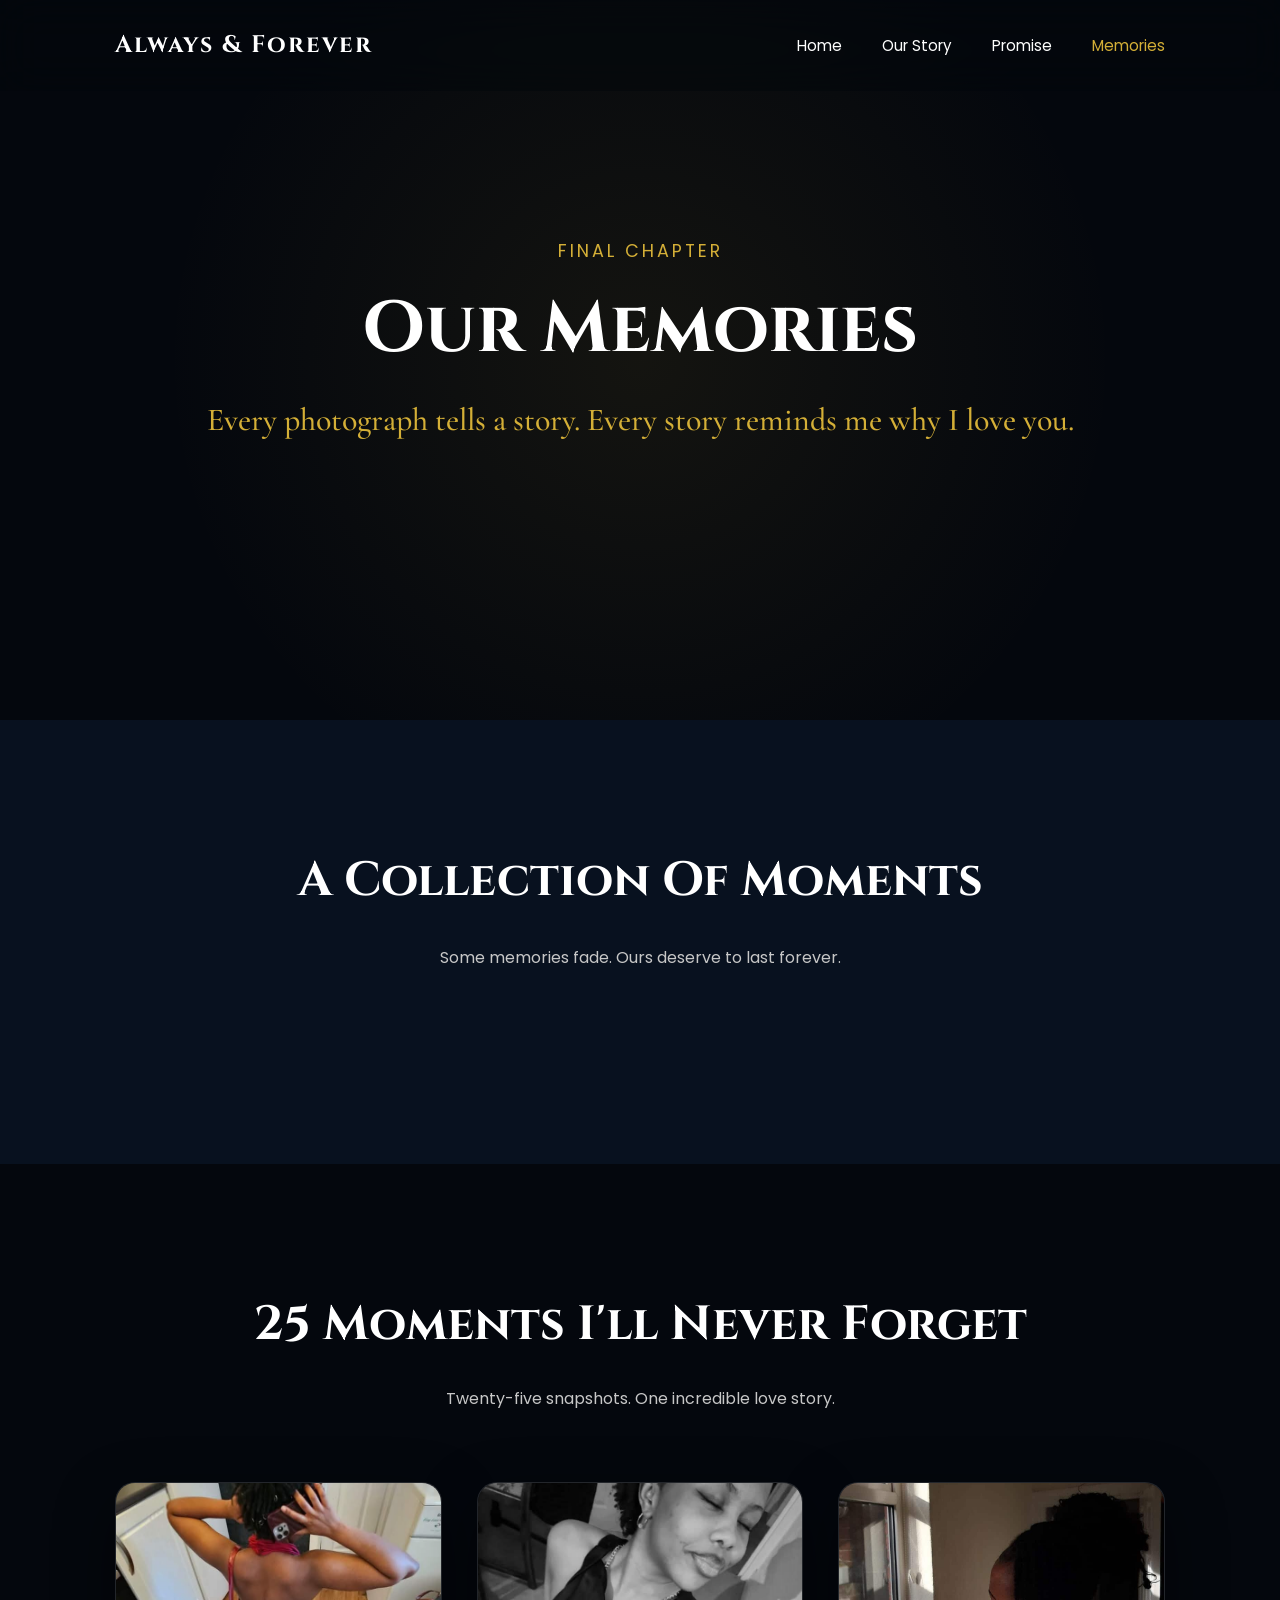
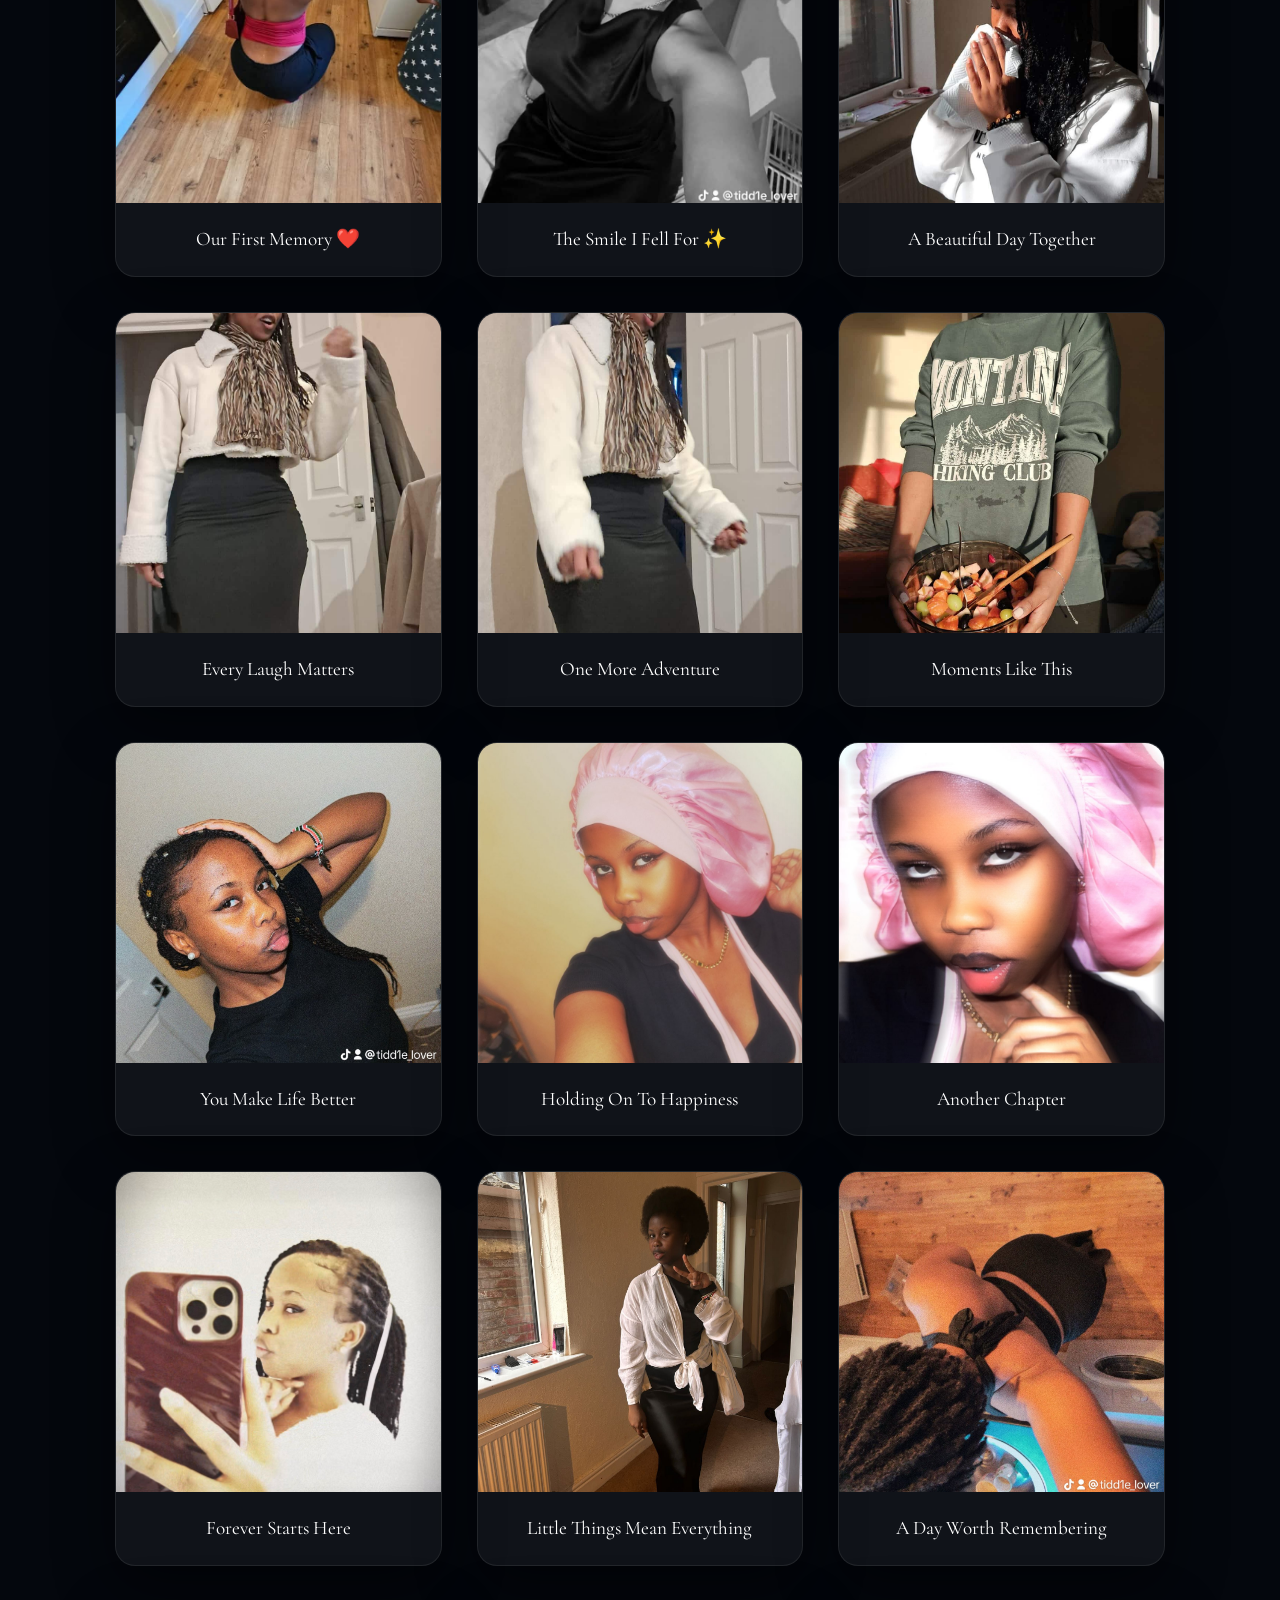
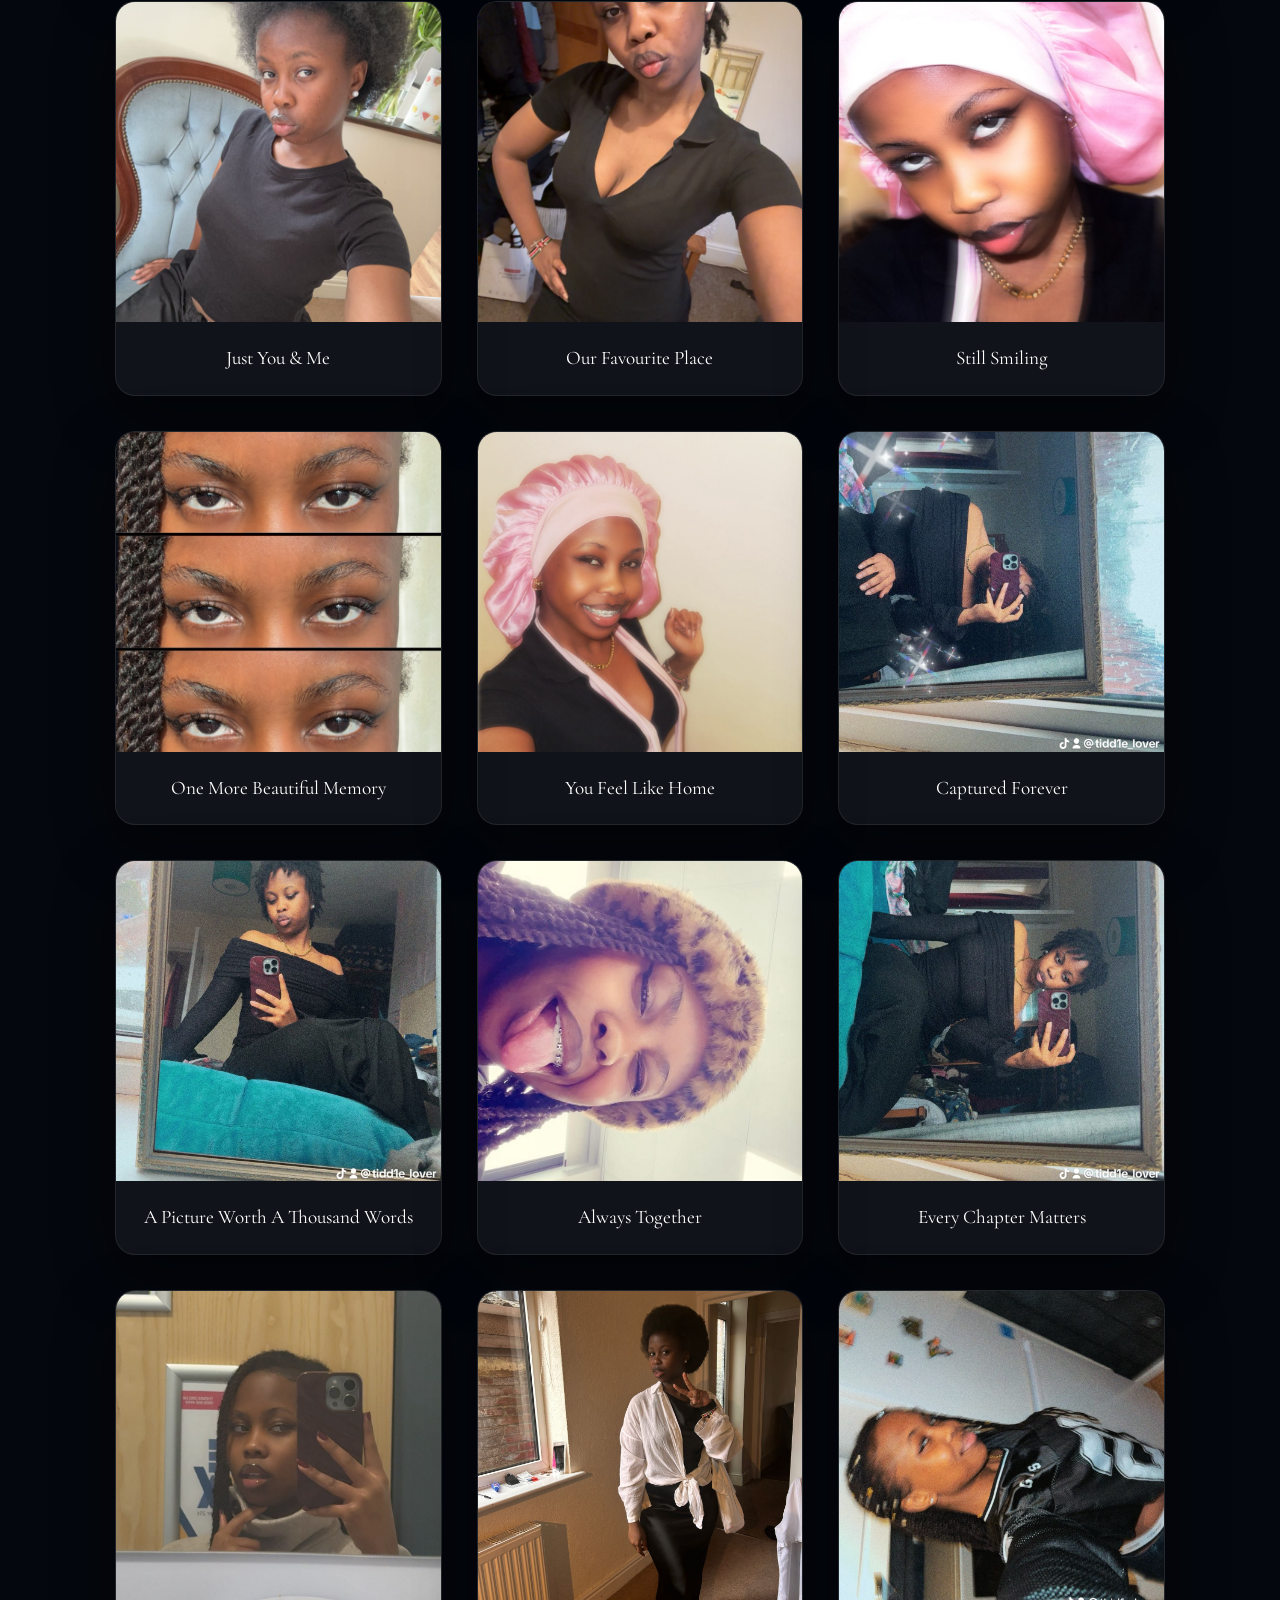
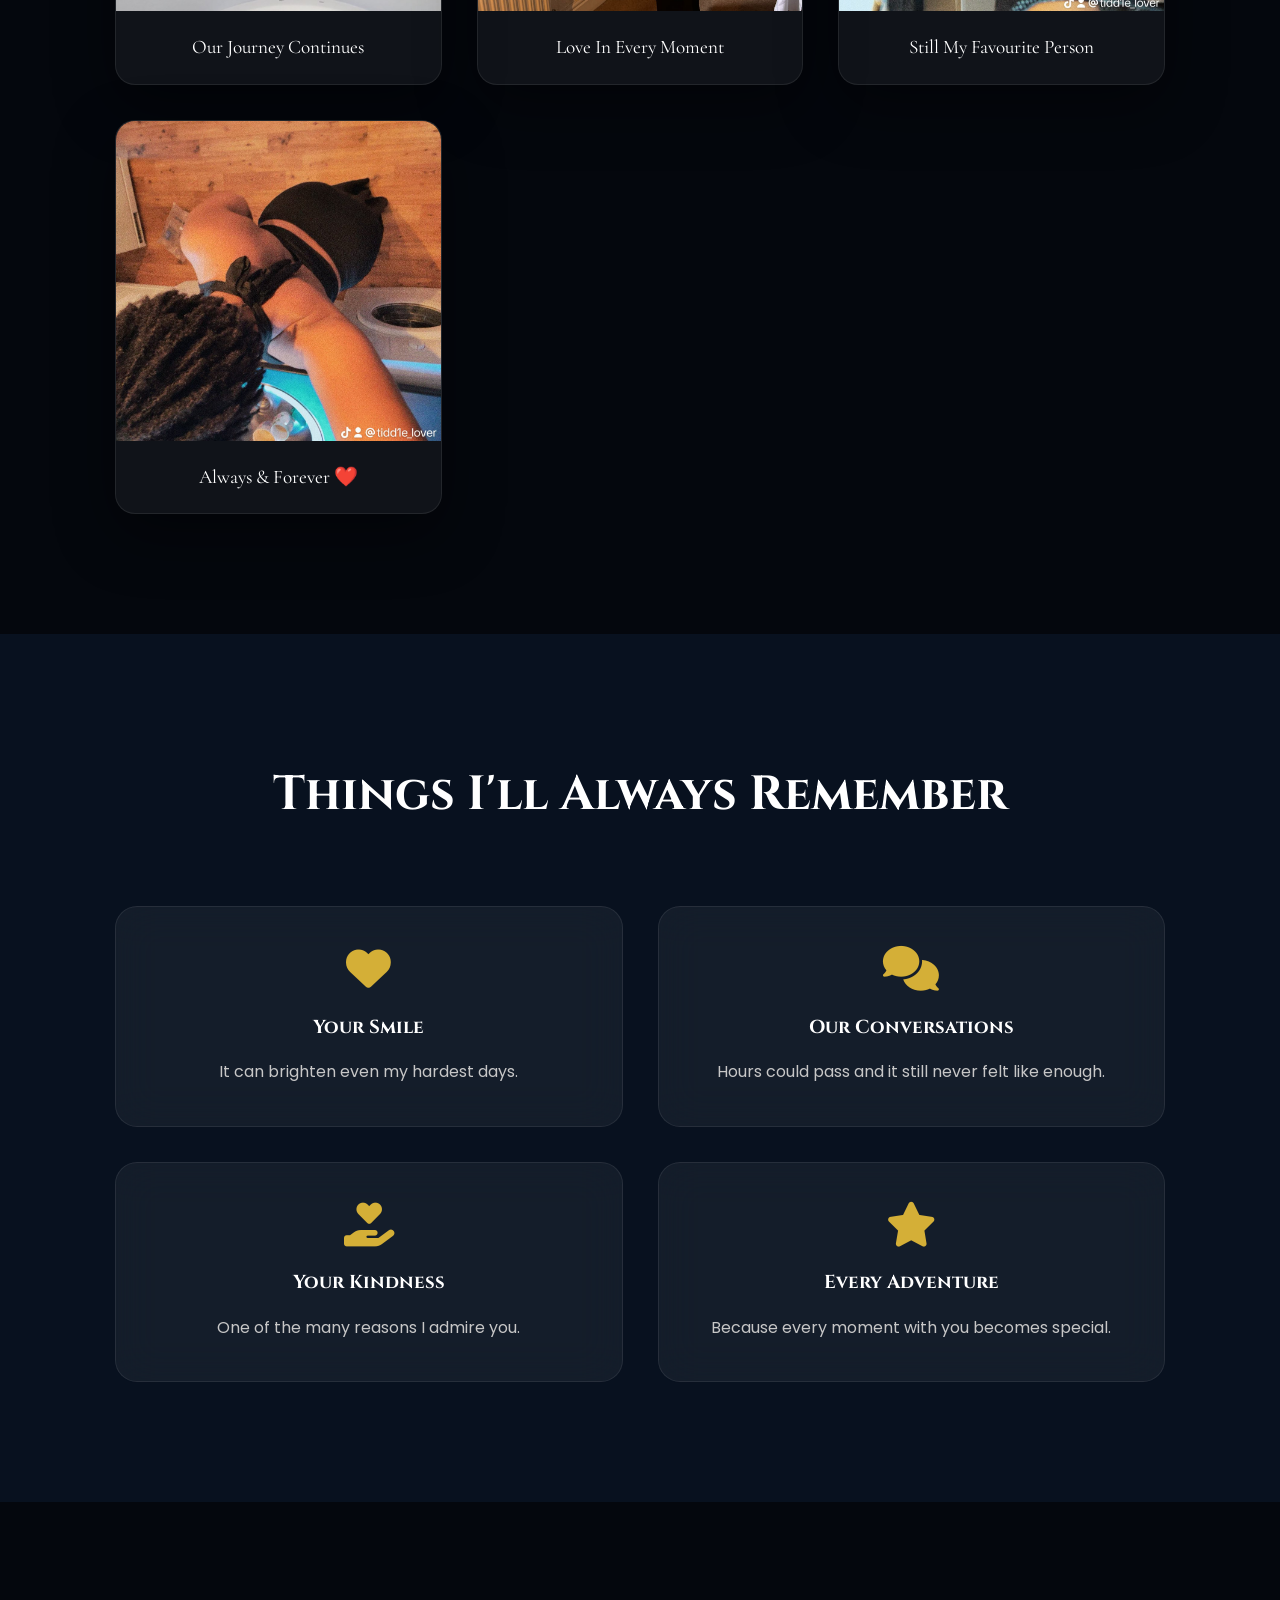
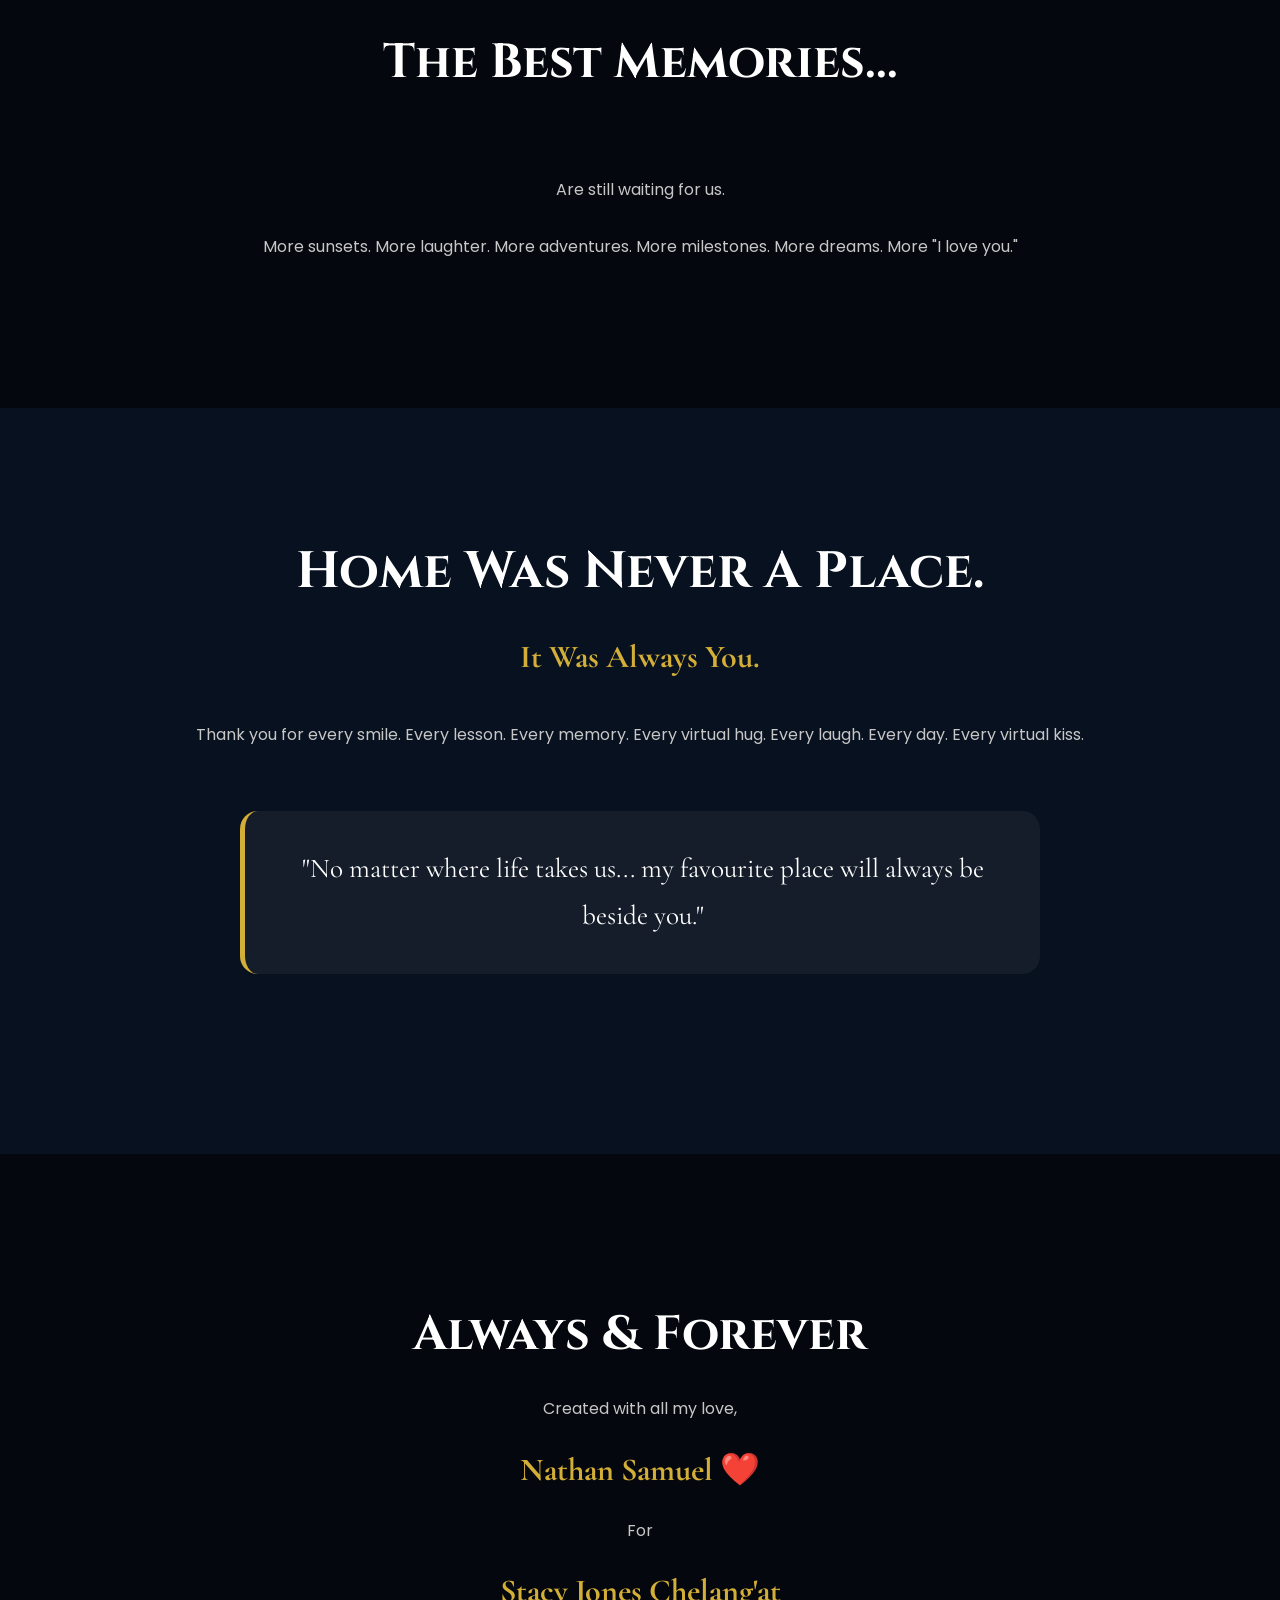
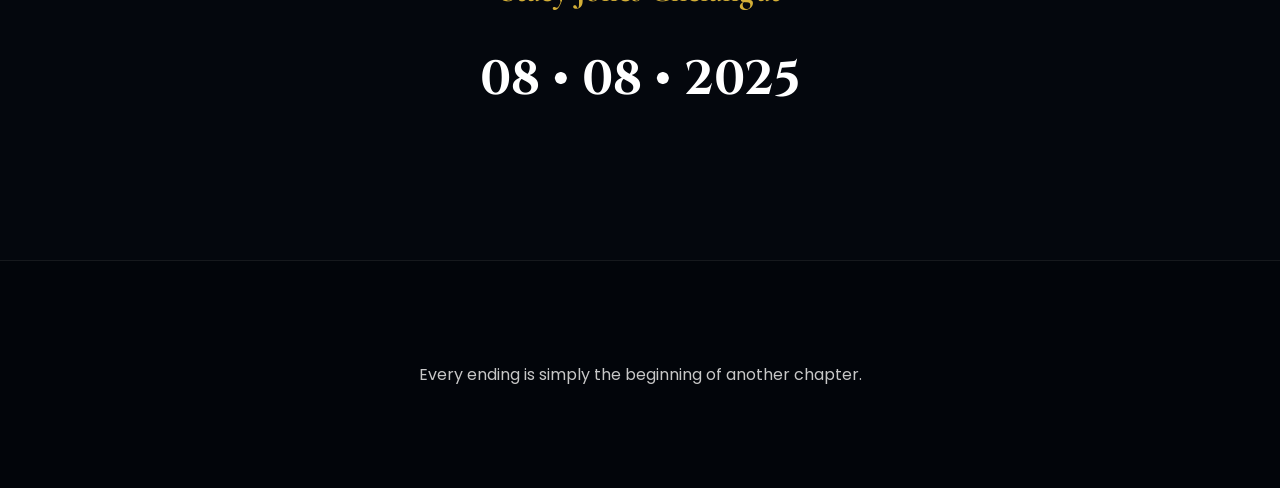
==== memories.html @ 6a3d165c "Add initial CSS styles for "Always & Forever" version 2, including layout, typography, and responsiv" ====
<!DOCTYPE html>
<html lang="en">
<head>
    <meta charset="UTF-8">
    <meta name="viewport" content="width=device-width, initial-scale=1.0">

    <title>Our Memories | Always & Forever</title>

    <!-- Google Fonts -->
    <link href="https://fonts.googleapis.com/css2?family=Cinzel:wght@400;600;700&family=Cormorant+Garamond:wght@300;400;600;700&family=Poppins:wght@300;400;500;600&display=swap" rel="stylesheet">

    <!-- Font Awesome -->
    <link rel="stylesheet" href="https://cdnjs.cloudflare.com/ajax/libs/font-awesome/6.7.2/css/all.min.css">

    <link rel="stylesheet" href="style.css">
</head>

<body>
    <div id="page">

<!-- ================= NAVIGATION ================= -->

<header>

<nav class="navbar">

    <div class="logo">
        Always & Forever
    </div>

    <ul>

        <li><a href="index.html">Home</a></li>

        <li><a href="story.html">Our Story</a></li>

        <li><a href="promise.html">Promise</a></li>

        <li><a href="memories.html" class="active">Memories</a></li>

    </ul>

</nav>

</header>

<!-- ================= HERO ================= -->

<section id="memories-hero">

    <div class="hero-overlay"></div>

    <div class="hero-content">

        <p>Final Chapter</p>

        <h1>Our Memories</h1>

        <h2>
            Every photograph tells a story.
            Every story reminds me why I love you.
        </h2>

    </div>

</section>

<!-- ================= INTRO ================= -->

<section class="memory-intro">

    <div class="section-title">

        <h2>A Collection Of Moments</h2>

        <p>

            Some memories fade.

            Ours deserve to last forever.

        </p>

    </div>

</section>

<!-- ================= PHOTO GALLERY ================= -->
 <!-- ================= PHOTO GALLERY ================= -->

<section id="gallery">

    <div class="section-title">

        <h2>25 Moments I'll Never Forget</h2>

        <p>
            Twenty-five snapshots. One incredible love story.
        </p>

    </div>

    <div class="gallery-grid">

        <figure>
            <img src="IMG_20260408_111238_414.jpg" alt="Memory 1" class="gallery-image">
            <figcaption>Our First Memory ❤️</figcaption>
        </figure>

        <figure>
            <img src="IMG_20260408_111250_567.jpg" alt="Memory 2" class="gallery-image">
            <figcaption>The Smile I Fell For ✨</figcaption>
        </figure>

        <figure>
            <img src="IMG_20260509_205818_850.jpg" alt="Memory 3" class="gallery-image">
            <figcaption>A Beautiful Day Together</figcaption>
        </figure>

        <figure>
            <img src="IMG_20260509_205811_337.jpg" alt="Memory 4" class="gallery-image">
            <figcaption>Every Laugh Matters</figcaption>
        </figure>

        <figure>
            <img src="IMG_20260509_205814_638.jpg" alt="Memory 5" class="gallery-image">
            <figcaption>One More Adventure</figcaption>
        </figure>

        <figure>
            <img src="IMG_20260509_205836_486.jpg" alt="Memory 6" class="gallery-image">
            <figcaption>Moments Like This</figcaption>
        </figure>

        <figure>
            <img src="Snapchat-1062351861.jpg" alt="Memory 7" class="gallery-image">
            <figcaption>You Make Life Better</figcaption>
        </figure>

        <figure>
            <img src="Snapchat-1168981693.jpg" alt="Memory 8" class="gallery-image">
            <figcaption>Holding On To Happiness</figcaption>
        </figure>

        <figure>
            <img src="Snapchat-1250166973.jpg" alt="Memory 9" class="gallery-image">
            <figcaption>Another Chapter</figcaption>
        </figure>

        <figure>
            <img src="Snapchat-1318631438.jpg" alt="Memory 10" class="gallery-image">
            <figcaption>Forever Starts Here</figcaption>
        </figure>

        <figure>
            <img src="Snapchat-1345981630.jpg" alt="Memory 11" class="gallery-image">
            <figcaption>Little Things Mean Everything</figcaption>
        </figure>

        <figure>
            <img src="Snapchat-1417157232.jpg" alt="Memory 12" class="gallery-image">
            <figcaption>A Day Worth Remembering</figcaption>
        </figure>

        <figure>
            <img src="Snapchat-1420273272.jpg" alt="Memory 13" class="gallery-image">
            <figcaption>Just You & Me</figcaption>
        </figure>

        <figure>
            <img src="Snapchat-1529603229.jpg" alt="Memory 14" class="gallery-image">
            <figcaption>Our Favourite Place</figcaption>
        </figure>

        <figure>
            <img src="Snapchat-170002084.jpg" alt="Memory 15" class="gallery-image">
            <figcaption>Still Smiling</figcaption>
        </figure>

        <figure>
            <img src="Snapchat-1625058079.jpg" alt="Memory 16" class="gallery-image">
            <figcaption>One More Beautiful Memory</figcaption>
        </figure>

        <figure>
            <img src="Snapchat-170814925.jpg" alt="Memory 17" class="gallery-image">
            <figcaption>You Feel Like Home</figcaption>
        </figure>

        <figure>
            <img src="Snapchat-1807000197.jpg" alt="Memory 18" class="gallery-image">
            <figcaption>Captured Forever</figcaption>
        </figure>

        <figure>
            <img src="Snapchat-500486063.jpg" alt="Memory 19" class="gallery-image">
            <figcaption>A Picture Worth A Thousand Words</figcaption>
        </figure>

        <figure>
            <img src="Snapchat-344988617.jpg" alt="Memory 20" class="gallery-image">
            <figcaption>Always Together</figcaption>
        </figure>

        <figure>
            <img src="Snapchat-657084953.jpg" alt="Memory 21" class="gallery-image">
            <figcaption>Every Chapter Matters</figcaption>
        </figure>

        <figure>
            <img src="Snapchat-588382459.jpg" alt="Memory 22" class="gallery-image">
            <figcaption>Our Journey Continues</figcaption>
        </figure>

        <figure>
            <img src="Snapchat-1345981630.jpg" alt="Memory 23" class="gallery-image">
            <figcaption>Love In Every Moment</figcaption>
        </figure>

        <figure>
            <img src="Snapchat-568321669.jpg" alt="Memory 24" class="gallery-image">
            <figcaption>Still My Favourite Person</figcaption>
        </figure>

        <figure>
            <img src="Snapchat-1417157232.jpg" alt="Memory 25" class="gallery-image">
            <figcaption>Always & Forever ❤️</figcaption>
        </figure>

    </div>

</section>

<!-- ================= OUR FAVOURITES ================= -->

<section id="favorites">

    <div class="section-title">

        <h2>Things I'll Always Remember</h2>

    </div>

    <div class="favorite-list">

        <article>

            <i class="fa-solid fa-heart"></i>

            <h3>Your Smile</h3>

            <p>
                It can brighten even my hardest days.
            </p>

        </article>

        <article>

            <i class="fa-solid fa-comments"></i>

            <h3>Our Conversations</h3>

            <p>
                Hours could pass and it still never felt like enough.
            </p>

        </article>

        <article>

            <i class="fa-solid fa-hand-holding-heart"></i>

            <h3>Your Kindness</h3>

            <p>
                One of the many reasons I admire you.
            </p>

        </article>

        <article>

            <i class="fa-solid fa-star"></i>

            <h3>Every Adventure</h3>

            <p>
                Because every moment with you becomes special.
            </p>

        </article>

    </div>

</section>

<!-- ================= FUTURE MEMORIES ================= -->

<section id="future-memories">

    <div class="section-title">

        <h2>The Best Memories...</h2>

    </div>

    <p>

        Are still waiting for us.

    </p>

    <p>

        More sunsets.

        More laughter.

        More adventures.

        More milestones.

        More dreams.

        More "I love you."

    </p>

</section>

<!-- ================= ENDING ================= -->

<section id="ending">

    <h2>

        Home Was Never A Place.

    </h2>

    <h3>

        It Was Always You.

    </h3>

    <p>

        Thank you for every smile.

        Every lesson.

        Every memory.

        Every virtual hug.

        Every laugh.

        Every day.

        Every virtual kiss.

    </p>

    <blockquote>

        "No matter where life takes us...

        my favourite place will always be beside you."

    </blockquote>

</section>

<!-- ================= FINAL MESSAGE ================= -->

<section id="credits">

    <h2>

        Always & Forever

    </h2>

    <p>

        Created with all my love,

    </p>

    <h3>

        Nathan Samuel ❤️

    </h3>

    <p>

        For

    </p>

    <h3>

        Stacy Jones Chelang'at

    </h3>

    <h2>

        08 • 08 • 2025

    </h2>

</section>

<footer>

    <p>

        Every ending is simply the beginning of another chapter.

    </p>

</footer>


<!-- Photo Lightbox -->

<div id="lightbox">

    <span id="closeLightbox">&times;</span>

    <img id="lightboxImage" src="" alt="Memory">

</div>
</div>
<script src="main.js"></script>
</body>
</html>
---- style.css ----
/*==================================================
            ALWAYS & FOREVER
             VERSION 2 CSS
        Created by Nathan Samuel
===================================================*/


/*==========================
        GOOGLE FONTS
===========================*/

@import url('https://fonts.googleapis.com/css2?family=Cinzel:wght@400;500;600;700&family=Cormorant+Garamond:wght@300;400;500;600;700&family=Poppins:wght@300;400;500;600&display=swap');


/*==========================
          RESET
===========================*/

*{
    margin:0;
    padding:0;
    box-sizing:border-box;
}

html{
    scroll-behavior:smooth;
}

body{

    background:#04070d;

    color:#ffffff;

    font-family:'Poppins',sans-serif;

    overflow-x:hidden;

    line-height:1.7;

}


/*==========================
      COLOR VARIABLES
===========================*/

:root{

    --gold:#D4AF37;

    --gold-light:#f4d77d;

    --navy:#08111f;

    --dark:#04070d;

    --white:#ffffff;

    --grey:#c7c7c7;

    --glass:rgba(255,255,255,.08);

    --shadow:0 20px 60px rgba(0,0,0,.45);

}


/*==========================
       GLOBAL STYLES
===========================*/

section{

    width:100%;

    padding:120px 9%;

    position:relative;

}

img{

    width:100%;

    display:block;

}

a{

    text-decoration:none;

}

ul{

    list-style:none;

}

h1,h2,h3{

    font-family:'Cinzel',serif;

}

p{

    color:var(--grey);

    font-size:1rem;

}

.section-title{

    text-align:center;

    margin-bottom:70px;

}

.section-title h2{

    font-size:3rem;

    color:white;

    margin-bottom:20px;

}

.section-title p{

    max-width:700px;

    margin:auto;

}


/*==========================
      CUSTOM SCROLLBAR
===========================*/

::-webkit-scrollbar{

    width:10px;

}

::-webkit-scrollbar-track{

    background:#000;

}

::-webkit-scrollbar-thumb{

    background:var(--gold);

    border-radius:30px;

}

::-webkit-scrollbar-thumb:hover{

    background:var(--gold-light);

}


/*==========================
      STARRY BACKGROUND
===========================*/

#stars{

    position:fixed;

    width:100%;

    height:100%;

    top:0;

    left:0;

    pointer-events:none;

    z-index:-2;

    background-image:

    radial-gradient(white 1px, transparent 1px),

    radial-gradient(white 1px, transparent 1px),

    radial-gradient(white 2px, transparent 2px);

    background-size:

    160px 160px,

    220px 220px,

    350px 350px;

    background-position:

    0 0,

    40px 90px,

    130px 40px;

    opacity:.45;

}


/*==========================
    SHOOTING STARS LAYER
===========================*/

#shooting-stars{

    position:fixed;

    inset:0;

    pointer-events:none;

    z-index:-1;

}


/*==========================
      INTRO SCREEN
===========================*/

#intro{

    width:100%;

    height:100vh;

    display:flex;

    justify-content:center;

    align-items:center;

    text-align:center;

    position:relative;

    background:
    linear-gradient(rgba(3,8,18,.85),
    rgba(3,8,18,.95));

}


.intro-content{

    max-width:900px;

    padding:40px;

}

.intro-content p{

    font-size:1.2rem;

    letter-spacing:3px;

    text-transform:uppercase;

    margin-bottom:25px;

}

.intro-content h1{

    font-size:5rem;

    color:white;

    margin-bottom:20px;

    line-height:1.2;

}

.intro-content h2{

    color:var(--gold);

    font-size:2rem;

    margin-bottom:20px;

}

.intro-content h3{

    font-size:1.8rem;

    font-family:'Cormorant Garamond',serif;

    font-weight:400;

    margin-bottom:50px;

}


/*==========================
      BEGIN BUTTON
===========================*/

#enterBtn{

    background:var(--gold);

    color:#000;

    padding:18px 45px;

    border:none;

    border-radius:50px;

    font-size:1rem;

    cursor:pointer;

    font-weight:600;

    transition:.4s;

    box-shadow:0 0 40px rgba(212,175,55,.4);

}

#enterBtn:hover{

    transform:translateY(-6px);

    box-shadow:0 15px 50px rgba(212,175,55,.55);

}


/*==========================
        NAVBAR
===========================*/

.navbar{

    position:fixed;

    top:0;

    left:0;

    width:100%;

    padding:25px 9%;

    display:flex;

    justify-content:space-between;

    align-items:center;

    backdrop-filter:blur(20px);

    background:rgba(4,7,13,.45);

    z-index:1000;

    transition:.4s;

}


.logo{

    color:white;

    font-size:1.5rem;

    font-family:'Cinzel',serif;

    letter-spacing:2px;

    font-weight:700;

}


.navbar ul{

    display:flex;

    gap:40px;

}


.navbar ul li a{

    color:white;

    font-size:.95rem;

    transition:.35s;

    position:relative;

}


.navbar ul li a::after{

    content:"";

    position:absolute;

    width:0;

    height:2px;

    left:0;

    bottom:-8px;

    background:var(--gold);

    transition:.4s;

}


.navbar ul li a:hover{

    color:var(--gold);

}


.navbar ul li a:hover::after{

    width:100%;

}


.navbar ul li a.active{

    color:var(--gold);

}
/*==================================================
                HERO SECTION
==================================================*/

#hero{

    min-height:100vh;

    display:flex;

    justify-content:center;

    align-items:center;

    text-align:center;

    position:relative;

    background:
    linear-gradient(
        rgba(4,7,13,.75),
        rgba(4,7,13,.85)
    ),
    url("images/hero.jpg");

    background-size:cover;

    background-position:center;

    background-attachment:fixed;

}

.hero-overlay{

    position:absolute;

    inset:0;

    background:
    radial-gradient(circle at center,
    rgba(212,175,55,.08),
    transparent 65%);

    pointer-events:none;

}

.hero-content{

    position:relative;

    max-width:900px;

    z-index:2;

}

.hero-content p:first-child{

    color:var(--gold);

    letter-spacing:3px;

    text-transform:uppercase;

    margin-bottom:20px;

}

.hero-content h3{

    font-size:1.8rem;

    font-family:'Cormorant Garamond',serif;

    margin-bottom:25px;

    color:white;

}

.hero-content h1{

    font-size:4.8rem;

    line-height:1.2;

    margin-bottom:30px;

    color:white;

}

.hero-content h2{

    color:var(--gold);

    font-size:2rem;

    margin-bottom:35px;

    font-family:'Cormorant Garamond',serif;

    font-weight:500;

}

.hero-content p{

    max-width:760px;

    margin:0 auto 35px;

    font-size:1.1rem;

}

.hero-content a{

    display:inline-flex;

    align-items:center;

    gap:12px;

    padding:18px 42px;

    border-radius:50px;

    background:var(--gold);

    color:#000;

    font-weight:600;

    transition:.35s;

    box-shadow:0 15px 45px rgba(212,175,55,.30);

}

.hero-content a:hover{

    transform:translateY(-6px);

    box-shadow:0 22px 60px rgba(212,175,55,.45);

}


/*==================================================
              LOVE LETTER SECTION
==================================================*/

#letter{

    background:#08111f;

}

.letter-container{

    max-width:900px;

    margin:auto;

}

.envelope{

    width:260px;

    height:170px;

    margin:50px auto;

    background:linear-gradient(
        145deg,
        #d9d9d9,
        #f5f5f5
    );

    border-radius:8px;

    position:relative;

    box-shadow:var(--shadow);

    cursor:pointer;

    transition:.4s;

}

.envelope:hover{

    transform:translateY(-8px);

}

.envelope::before{

    content:"";

    position:absolute;

    top:0;

    left:0;

    width:100%;

    height:100%;

    clip-path:polygon(
        0 0,
        50% 55%,
        100% 0
    );

    background:#ececec;

}

.seal{

    position:absolute;

    left:50%;

    top:52%;

    transform:translate(-50%,-50%);

    width:70px;

    height:70px;

    border-radius:50%;

    background:var(--gold);

    color:#000;

    display:flex;

    justify-content:center;

    align-items:center;

    font-weight:bold;

    z-index:5;

    box-shadow:0 10px 25px rgba(0,0,0,.3);

}

.letter-paper{

    margin-top:60px;

    background:white;

    color:#222;

    border-radius:18px;

    padding:60px;

    box-shadow:var(--shadow);
    #typewriter p{

    color:#222;

    font-size:1.15rem;

    line-height:2;

    margin-bottom:22px;

}

#typewriter blockquote{

    color:#111;

    font-size:1.35rem;

    font-family:'Cormorant Garamond', serif;

    border-left:4px solid var(--gold);

    padding-left:25px;

    margin:35px 0;

    font-style:italic;

}

.letter-paper h3{

    color:#111;

}

}

.letter-paper h3{

    color:#111;

    font-size:2rem;

    margin-bottom:35px;

    font-family:'Cormorant Garamond',serif;

}

#typewriter{

    font-size:1.15rem;

    line-height:2;

color:black;

    white-space:pre-wrap;

    min-height:260px;

}


/*==================================================
          LETTER DECORATION
==================================================*/

.letter-paper::before{

    content:"❤";

    display:block;

    text-align:center;

    color:var(--gold);

    font-size:2rem;

    margin-bottom:25px;

}

.letter-paper::after{

    content:"Always & Forever";

    display:block;

    margin-top:45px;

    text-align:right;

    color:var(--gold);

    font-family:'Cormorant Garamond',serif;

    font-size:1.3rem;

}
/*==================================================
            RELATIONSHIP COUNTER
==================================================*/

#counter{

    background:linear-gradient(
        180deg,
        #08111f,
        #04070d
    );

}

.counter-grid{

    display:grid;

    grid-template-columns:repeat(4,1fr);

    gap:30px;

    max-width:1100px;

    margin:70px auto 0;

}

.counter-card{

    background:rgba(255,255,255,.05);

    border:1px solid rgba(255,255,255,.08);

    border-radius:20px;

    padding:45px 25px;

    text-align:center;

    backdrop-filter:blur(20px);

    box-shadow:var(--shadow);

    transition:.35s;

}

.counter-card:hover{

    transform:translateY(-10px);

    border-color:var(--gold);

}

.counter-card span{

    display:block;

    font-size:3.5rem;

    color:var(--gold);

    font-weight:700;

    margin-bottom:15px;

    font-family:'Cinzel',serif;

}

.counter-card p{

    color:white;

    font-size:1.05rem;

    letter-spacing:1px;

}


/*==================================================
                WHY YOU
==================================================*/

#why-you{

    background:#08111f;

}

.reasons{

    display:grid;

    grid-template-columns:repeat(3,1fr);

    gap:35px;

    margin-top:60px;

}

.reasons article{

    background:rgba(255,255,255,.05);

    border-radius:25px;

    padding:50px 35px;

    border:1px solid rgba(255,255,255,.08);

    text-align:center;

    transition:.4s;

    backdrop-filter:blur(18px);

    box-shadow:var(--shadow);

}

.reasons article:hover{

    transform:translateY(-12px);

    border-color:var(--gold);

}

.reasons i{

    font-size:3rem;

    color:var(--gold);

    margin-bottom:25px;

}

.reasons h3{

    font-size:1.8rem;

    margin-bottom:20px;

}

.reasons p{

    color:var(--grey);

}


/*==================================================
              NEXT CHAPTER
==================================================*/

#next-page{

    text-align:center;

    background:linear-gradient(
        rgba(4,7,13,.9),
        rgba(4,7,13,.9)
    );

}

#next-page h2{

    font-size:3rem;

    margin-bottom:25px;

}

#next-page p{

    max-width:700px;

    margin:auto;

    margin-bottom:45px;

}

#next-page a{

    display:inline-flex;

    align-items:center;

    gap:12px;

    padding:18px 40px;

    background:var(--gold);

    color:#000;

    border-radius:50px;

    font-weight:600;

    transition:.35s;

    box-shadow:0 15px 45px rgba(212,175,55,.3);

}

#next-page a:hover{

    transform:translateY(-8px);

    box-shadow:0 25px 60px rgba(212,175,55,.45);

}


/*==================================================
                  FOOTER
==================================================*/

footer{

    background:#02050a;

    text-align:center;

    padding:90px 10%;

    border-top:1px solid rgba(255,255,255,.08);

}

footer h2{

    font-size:2.8rem;

    margin-bottom:15px;

}

footer h3{

    font-family:'Cormorant Garamond',serif;

    color:var(--gold);

    font-size:2rem;

    margin-bottom:30px;

}

footer h4{

    font-size:1.5rem;

    margin:15px 0;

    color:white;

}

footer p{

    margin:10px 0;

    color:var(--grey);

}


/*==================================================
            SMALL SCREEN DEVICES
==================================================*/

@media(max-width:992px){

    .counter-grid{

        grid-template-columns:repeat(2,1fr);

    }

    .reasons{

        grid-template-columns:1fr;

    }

    .hero-content h1{

        font-size:3.5rem;

    }

}

@media(max-width:768px){

    section{

        padding:90px 7%;

    }

    .navbar{

        flex-direction:column;

        gap:20px;

        padding:20px;

    }

    .navbar ul{

        flex-wrap:wrap;

        justify-content:center;

        gap:20px;

    }

    .intro-content h1{

        font-size:3rem;

    }

    .hero-content h1{

        font-size:2.8rem;

    }

    .hero-content h2{

        font-size:1.5rem;

    }

    .counter-grid{

        grid-template-columns:1fr;

    }

    .letter-paper{

        padding:35px;

    }

}

@media(max-width:480px){

    .intro-content h1{

        font-size:2.4rem;

    }

    .section-title h2{

        font-size:2.2rem;

    }

    .hero-content h1{

        font-size:2.2rem;

    }

    #next-page h2{

        font-size:2.1rem;

    }

    footer h2{

        font-size:2rem;

    }

}
/*==================================================
                STORY PAGE
==================================================*/


/*==========================
        STORY HERO
===========================*/

#story-hero{

    min-height:80vh;

    display:flex;

    justify-content:center;

    align-items:center;

    text-align:center;

    position:relative;

    background:
    linear-gradient(
        rgba(4,7,13,.78),
        rgba(4,7,13,.90)
    ),
    url("images/story1.jpg");

    background-size:cover;

    background-position:center;

    background-attachment:fixed;

}

#story-hero .hero-content{

    max-width:900px;

}

#story-hero h1{

    font-size:4.5rem;

    margin:20px 0;

}

#story-hero h2{

    color:var(--gold);

    font-family:'Cormorant Garamond',serif;

    font-weight:500;

}

#story-hero p{

    color:var(--gold);

    letter-spacing:3px;

    text-transform:uppercase;

}


/*==========================
      STORY SECTION
===========================*/

.story-section{

    background:#08111f;

}

.story-section:nth-child(even){

    background:#04070d;

}

.story-grid{

    display:grid;

    grid-template-columns:1fr 1fr;

    gap:70px;

    align-items:center;

}

.story-grid.reverse{

    direction:rtl;

}

.story-grid.reverse>*{

    direction:ltr;

}

.story-image img{

    width:100%;

    border-radius:25px;

    box-shadow:var(--shadow);

    transition:.45s;

}

.story-image img:hover{

    transform:scale(1.03);

}

.story-text{

    font-size:1.1rem;

}

.story-text p{

    margin-bottom:22px;

    line-height:2;

}

.story-text.center{

    max-width:900px;

    margin:auto;

    text-align:center;

}


/*==========================
       DARK SECTION
===========================*/

.story-section.dark{

    background:linear-gradient(
        180deg,
        #03060b,
        #0b1423
    );

}


/*==========================
        TIMELINE
===========================*/

#timeline{

    background:#08111f;

}

.timeline{

    max-width:900px;

    margin:auto;

    position:relative;

}

.timeline::before{

    content:"";

    position:absolute;

    left:50%;

    top:0;

    width:3px;

    height:100%;

    background:var(--gold);

    transform:translateX(-50%);

}

.timeline-item{

    background:rgba(255,255,255,.05);

    border:1px solid rgba(255,255,255,.08);

    border-radius:20px;

    padding:30px;

    width:42%;

    margin:40px 0;

    backdrop-filter:blur(20px);

    box-shadow:var(--shadow);

}

.timeline-item:nth-child(odd){

    margin-right:auto;

}

.timeline-item:nth-child(even){

    margin-left:auto;

}

.timeline-item h3{

    color:var(--gold);

    margin-bottom:12px;

}


/*==========================
       CONTINUE
===========================*/

#continue{

    text-align:center;

    background:#04070d;

}

#continue h2{

    font-size:3rem;

    margin-bottom:25px;

}

#continue p{

    margin-bottom:40px;

}

#continue a{

    display:inline-flex;

    align-items:center;

    gap:12px;

    padding:18px 42px;

    border-radius:50px;

    background:var(--gold);

    color:#000;

    font-weight:600;

    transition:.35s;

}

#continue a:hover{

    transform:translateY(-8px);

}


/*==========================
      STORY RESPONSIVE
===========================*/

@media(max-width:900px){

    .story-grid{

        grid-template-columns:1fr;

    }

    .timeline::before{

        left:20px;

    }

    .timeline-item{

        width:100%;

        margin-left:40px !important;

    }

}

@media(max-width:768px){

    #story-hero h1{

        font-size:3rem;

    }

    #continue h2{

        font-size:2.3rem;

    }

}
/*==================================================
                PROMISE PAGE
==================================================*/


/*==========================
        PROMISE HERO
===========================*/

#promise-hero{

    min-height:80vh;

    display:flex;

    justify-content:center;

    align-items:center;

    text-align:center;

    position:relative;

    background:
    linear-gradient(
        rgba(4,7,13,.80),
        rgba(4,7,13,.90)
    ),
    url("images/ring.png");

    background-size:cover;

    background-position:center;

    background-attachment:fixed;

}

#promise-hero .hero-content{

    max-width:900px;

}

#promise-hero p{

    color:var(--gold);

    text-transform:uppercase;

    letter-spacing:3px;

}

#promise-hero h1{

    font-size:4.5rem;

    margin:20px 0;

}

#promise-hero h2{

    color:var(--gold);

    font-family:'Cormorant Garamond',serif;

    font-weight:500;

    line-height:1.5;

}


/*==========================
      PROMISE INTRO
===========================*/

.promise-intro{

    background:#08111f;

    text-align:center;

}

.promise-intro p{

    max-width:850px;

    margin:20px auto;

    font-size:1.1rem;

    line-height:2;

}


/*==========================
        RING SECTION
===========================*/

#ring-section{

    background:#04070d;

    display:grid;

    grid-template-columns:1fr 1fr;

    gap:70px;

    align-items:center;

}

.ring-image img{

    width:100%;

    max-width:420px;

    margin:auto;

    border-radius:50%;

    box-shadow:
    0 0 40px rgba(212,175,55,.20),
    0 0 80px rgba(212,175,55,.15);

    transition:.4s;

}

.ring-image img:hover{

    transform:scale(1.05);

}

.ring-text h2{

    font-size:3rem;

    margin-bottom:25px;

}

.ring-text p{

    margin-bottom:22px;

    line-height:2;

}


/*==========================
       TEN PROMISES
===========================*/

#promises{

    background:#08111f;

}

.promise-grid{

    display:grid;

    grid-template-columns:repeat(2,1fr);

    gap:30px;

    margin-top:60px;

}

.promise-grid article{

    background:rgba(255,255,255,.05);

    border:1px solid rgba(255,255,255,.08);

    border-radius:22px;

    padding:35px;

    backdrop-filter:blur(15px);

    transition:.35s;

    box-shadow:var(--shadow);

}

.promise-grid article:hover{

    transform:translateY(-8px);

    border-color:var(--gold);

}

.promise-grid h3{

    color:var(--gold);

    font-size:2rem;

    margin-bottom:15px;

}

.promise-grid p{

    line-height:1.8;

}


/*==========================
       FUTURE SECTION
===========================*/

#future{

    background:#04070d;

    text-align:center;

}

#future p{

    max-width:850px;

    margin:20px auto;

    line-height:2;

}


/*==========================
       FINAL LETTER
===========================*/

#final-letter{

    background:#08111f;

    text-align:center;

}

#final-letter h2{

    font-size:3rem;

    margin-bottom:35px;

}

#final-letter p{

    max-width:900px;

    margin:20px auto;

    line-height:2;

}

#final-letter blockquote{

    max-width:800px;

    margin:50px auto;

    padding:35px;

    border-left:5px solid var(--gold);

    background:rgba(255,255,255,.05);

    border-radius:15px;

    font-family:'Cormorant Garamond',serif;

    font-size:1.7rem;

    color:white;

    line-height:1.6;

}


/*==========================
      RESPONSIVE
===========================*/

@media(max-width:992px){

    #ring-section{

        grid-template-columns:1fr;

        text-align:center;

    }

    .promise-grid{

        grid-template-columns:1fr;

    }

}

@media(max-width:768px){

    #promise-hero h1{

        font-size:3rem;

    }

    .ring-text h2{

        font-size:2.3rem;

    }

    #final-letter h2{

        font-size:2.4rem;

    }

    #final-letter blockquote{

        font-size:1.3rem;

    }

}
/*==================================================
                MEMORIES PAGE
==================================================*/


/*==========================
        HERO SECTION
===========================*/

#memories-hero{

    min-height:80vh;

    display:flex;

    justify-content:center;

    align-items:center;

    text-align:center;

    position:relative;

    background:
    linear-gradient(
        rgba(4,7,13,.82),
        rgba(4,7,13,.92)
    ),
    url("images/memory1.jpg");

    background-size:cover;

    background-position:center;

    background-attachment:fixed;

}

#memories-hero p{

    color:var(--gold);

    letter-spacing:3px;

    text-transform:uppercase;

}

#memories-hero h1{

    font-size:4.5rem;

    margin:20px 0;

}

#memories-hero h2{

    color:var(--gold);

    font-family:'Cormorant Garamond',serif;

    font-weight:500;

}


/*==========================
        INTRO
===========================*/

.memory-intro{

    background:#08111f;

    text-align:center;

}

.memory-intro p{

    max-width:850px;

    margin:auto;

    line-height:2;

}


/*==========================
        GALLERY
===========================*/

#gallery{

    background:#04070d;

}

.gallery-grid{

    display:grid;

    grid-template-columns:repeat(auto-fit,minmax(280px,1fr));

    gap:35px;

    margin-top:60px;

}

.gallery-grid figure{

    background:rgba(255,255,255,.05);

    border-radius:20px;

    overflow:hidden;

    border:1px solid rgba(255,255,255,.08);

    box-shadow:var(--shadow);

    transition:.4s;

}

.gallery-grid figure:hover{

    transform:translateY(-10px);

    border-color:var(--gold);

}

.gallery-grid img{

    width:100%;

    height:320px;

    object-fit:cover;

    transition:.45s;

}

.gallery-grid figure:hover img{

    transform:scale(1.08);

}

.gallery-grid figcaption{

    padding:20px;

    text-align:center;

    color:white;

    font-family:'Cormorant Garamond',serif;

    font-size:1.2rem;

}


/*==========================
      FAVORITES
===========================*/

#favorites{

    background:#08111f;

}

.favorite-list{

    display:grid;

    grid-template-columns:repeat(2,1fr);

    gap:35px;

}

.favorite-list article{

    background:rgba(255,255,255,.05);

    border:1px solid rgba(255,255,255,.08);

    border-radius:22px;

    padding:40px;

    text-align:center;

    transition:.35s;

    backdrop-filter:blur(20px);

}

.favorite-list article:hover{

    transform:translateY(-8px);

    border-color:var(--gold);

}

.favorite-list i{

    font-size:2.8rem;

    color:var(--gold);

    margin-bottom:20px;

}

.favorite-list h3{

    margin-bottom:15px;

}


/*==========================
     FUTURE MEMORIES
===========================*/

#future-memories{

    background:#04070d;

    text-align:center;

}

#future-memories p{

    max-width:850px;

    margin:25px auto;

    line-height:2;

}


/*==========================
        ENDING
===========================*/

#ending{

    background:#08111f;

    text-align:center;

}

#ending h2{

    font-size:3.2rem;

    margin-bottom:15px;

}

#ending h3{

    color:var(--gold);

    font-size:2rem;

    margin-bottom:35px;

    font-family:'Cormorant Garamond',serif;

}

#ending p{

    max-width:900px;

    margin:25px auto;

    line-height:2;

}

#ending blockquote{

    max-width:800px;

    margin:60px auto;

    padding:35px;

    border-left:5px solid var(--gold);

    background:rgba(255,255,255,.05);

    border-radius:18px;

    font-size:1.7rem;

    font-family:'Cormorant Garamond',serif;

    color:white;

}


/*==========================
       CREDITS
===========================*/

#credits{

    text-align:center;

    background:#04070d;

}

#credits h2{

    font-size:3rem;

    margin:20px 0;

}

#credits h3{

    color:var(--gold);

    font-size:2rem;

    margin:20px 0;

    font-family:'Cormorant Garamond',serif;

}

#credits p{

    margin:12px 0;

}


/*==========================
     RESPONSIVE
===========================*/

@media(max-width:992px){

    .favorite-list{

        grid-template-columns:1fr;

    }

}

@media(max-width:768px){

    #memories-hero h1{

        font-size:3rem;

    }

    #ending h2{

        font-size:2.4rem;

    }

    #ending blockquote{

        font-size:1.3rem;

    }

}

@media(max-width:600px){

    .gallery-grid{

        grid-template-columns:1fr;

    }

}
/*==================================
        PHOTO LIGHTBOX
===================================*/

#lightbox{

    position:fixed;

    inset:0;

    background:rgba(0,0,0,.92);

    display:none;

    justify-content:center;

    align-items:center;

    z-index:9999;

}

#lightbox img{

    max-width:90%;

    max-height:90%;

    border-radius:18px;

    box-shadow:0 20px 80px rgba(0,0,0,.6);

}

#closeLightbox{

    position:absolute;

    top:25px;

    right:40px;

    color:white;

    font-size:50px;

    cursor:pointer;

    transition:.3s;

}

#closeLightbox:hover{

    color:var(--gold);

}

.gallery-image{

    cursor:pointer;

}
/*==========================================
            PROMISE RING
==========================================*/

#promiseRing{

    width:100%;

    max-width:420px;

    display:block;

    margin:auto;

    animation:ringGlow 4s ease-in-out infinite;

    transition:transform .4s ease;

}

#promiseRing:hover{

    transform:scale(1.03);

}

@keyframes ringGlow{

    0%{

        filter:
        drop-shadow(0 0 10px rgba(212,175,55,.20));

    }

    50%{

        filter:
        drop-shadow(0 0 28px rgba(212,175,55,.65));

    }

    100%{

        filter:
        drop-shadow(0 0 10px rgba(212,175,55,.20));

    }

}
.intro-content{
    position: relative;
    z-index: 2;
    padding: 40px 20px;
}

#hero{
    overflow: visible;
}
@media (max-width: 768px){
    .intro-content h3{
        font-size: 18px;
    }

    .intro-content h1{
        font-size: 32px;
    }
}
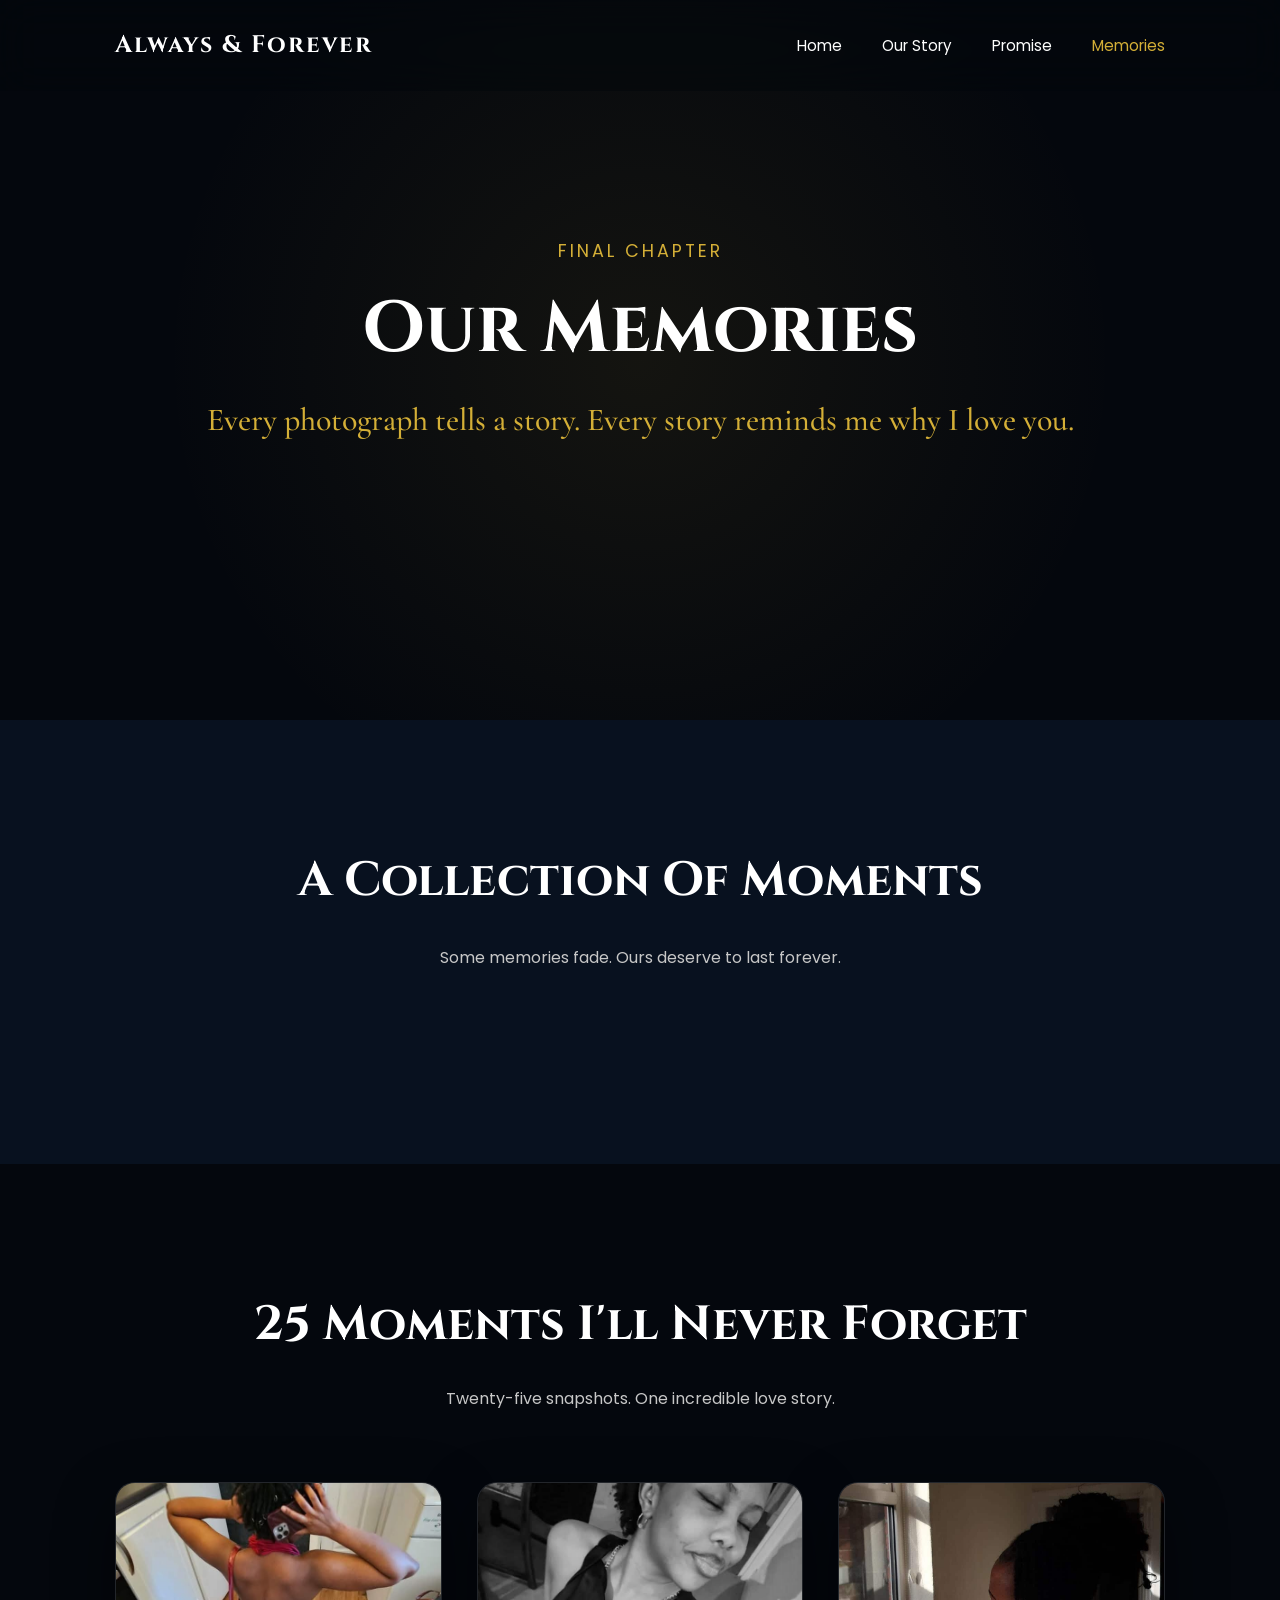
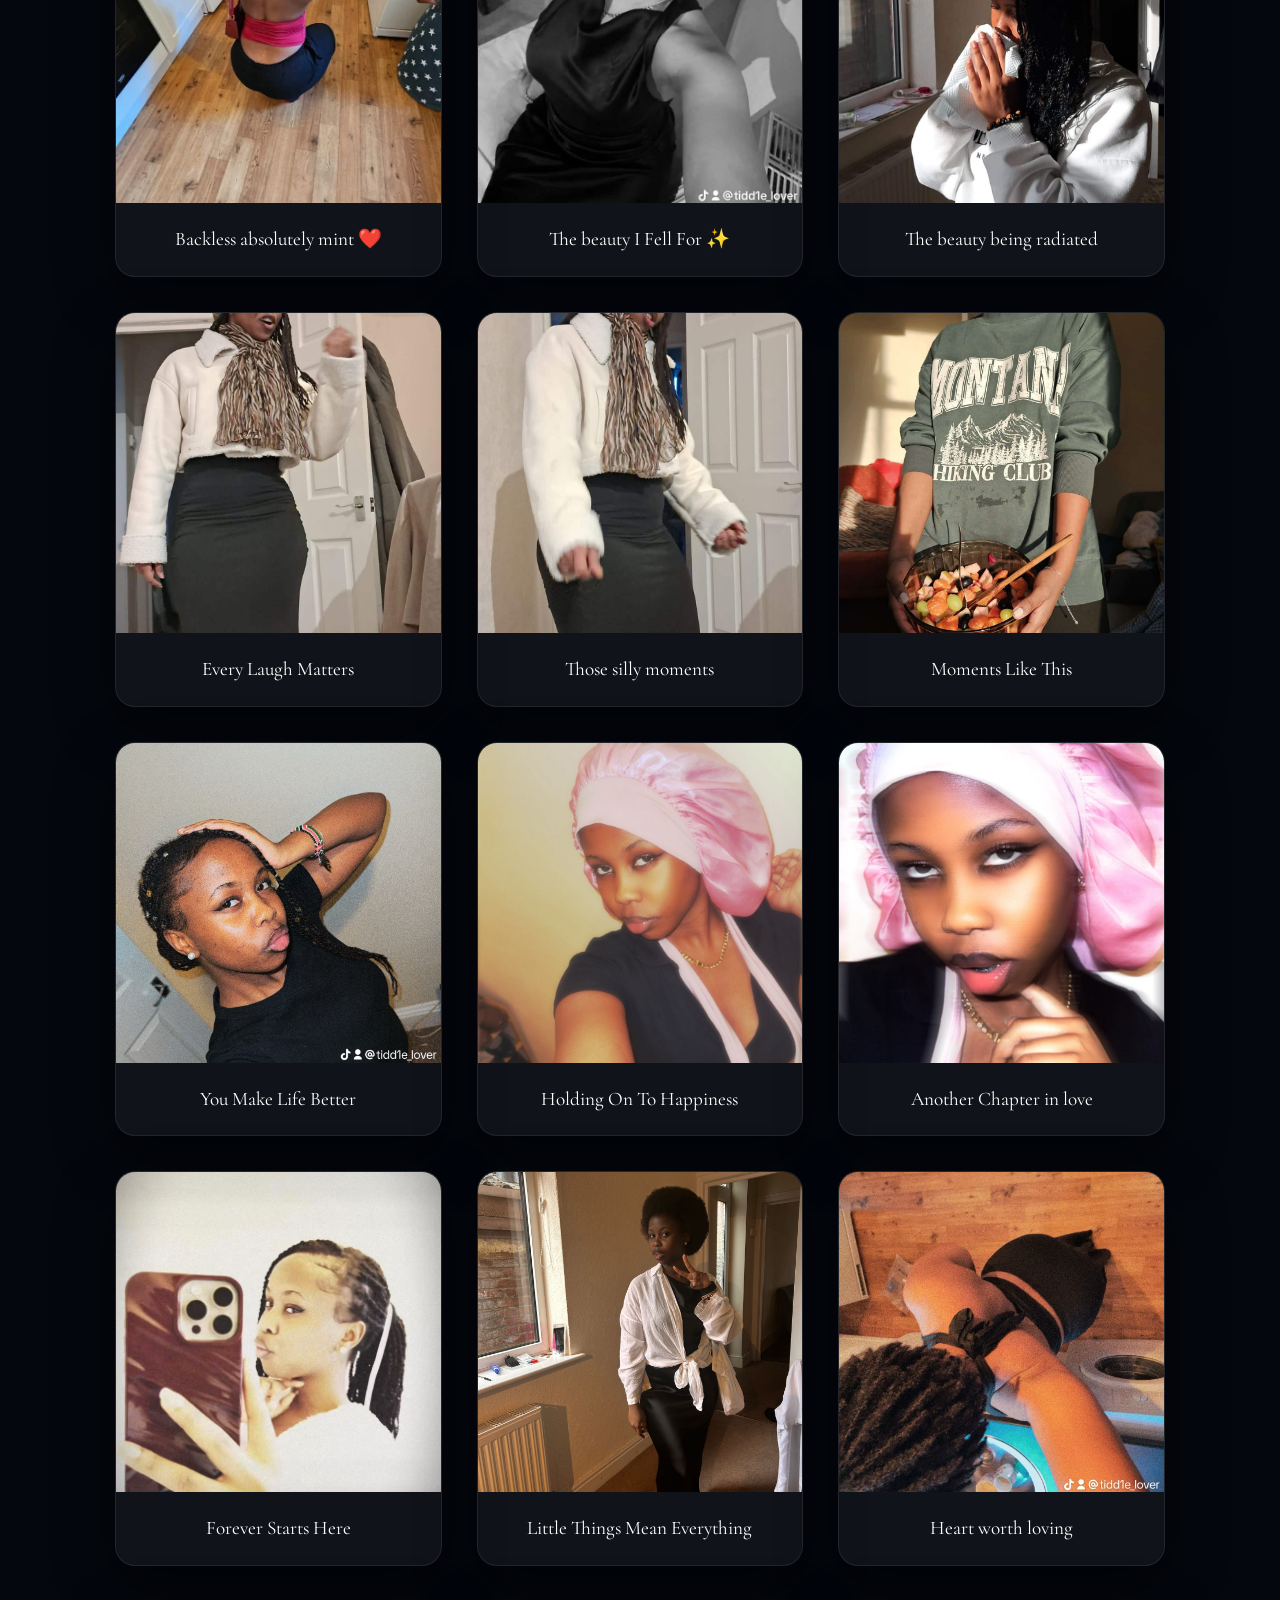
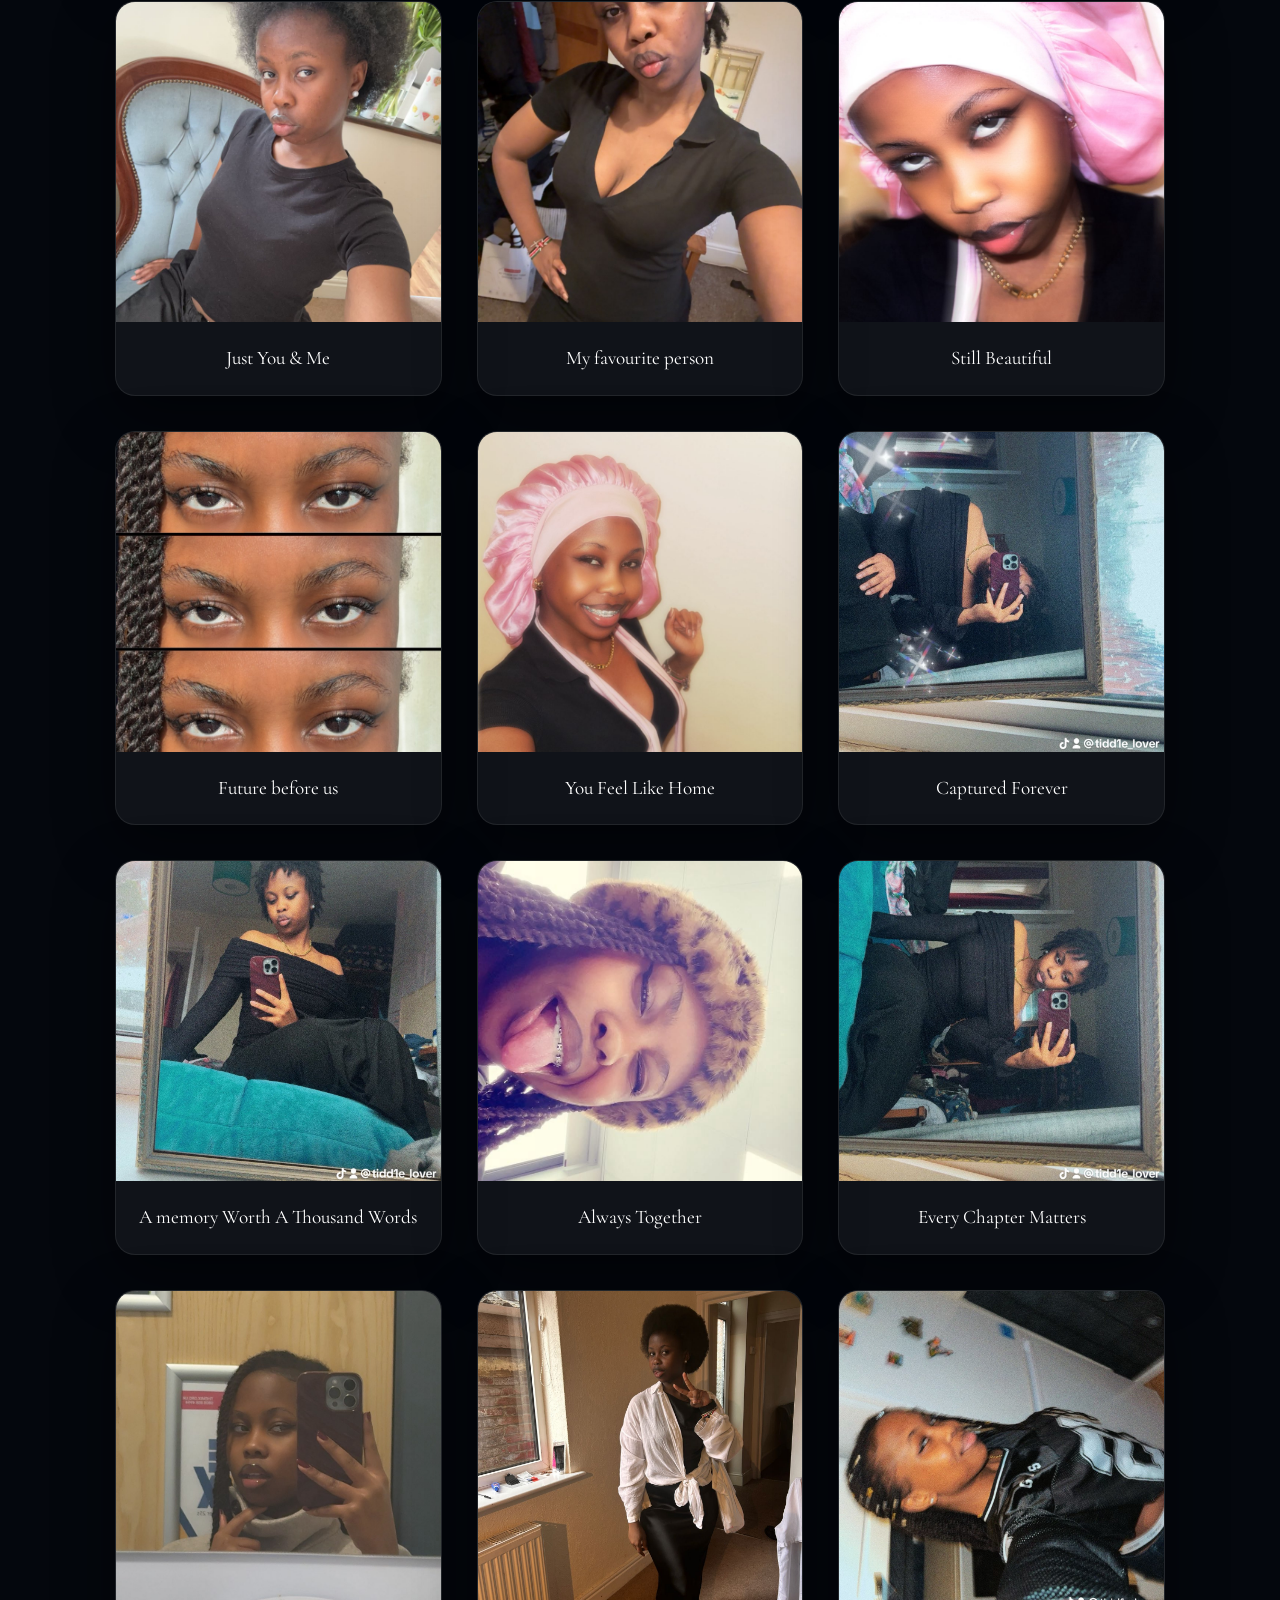
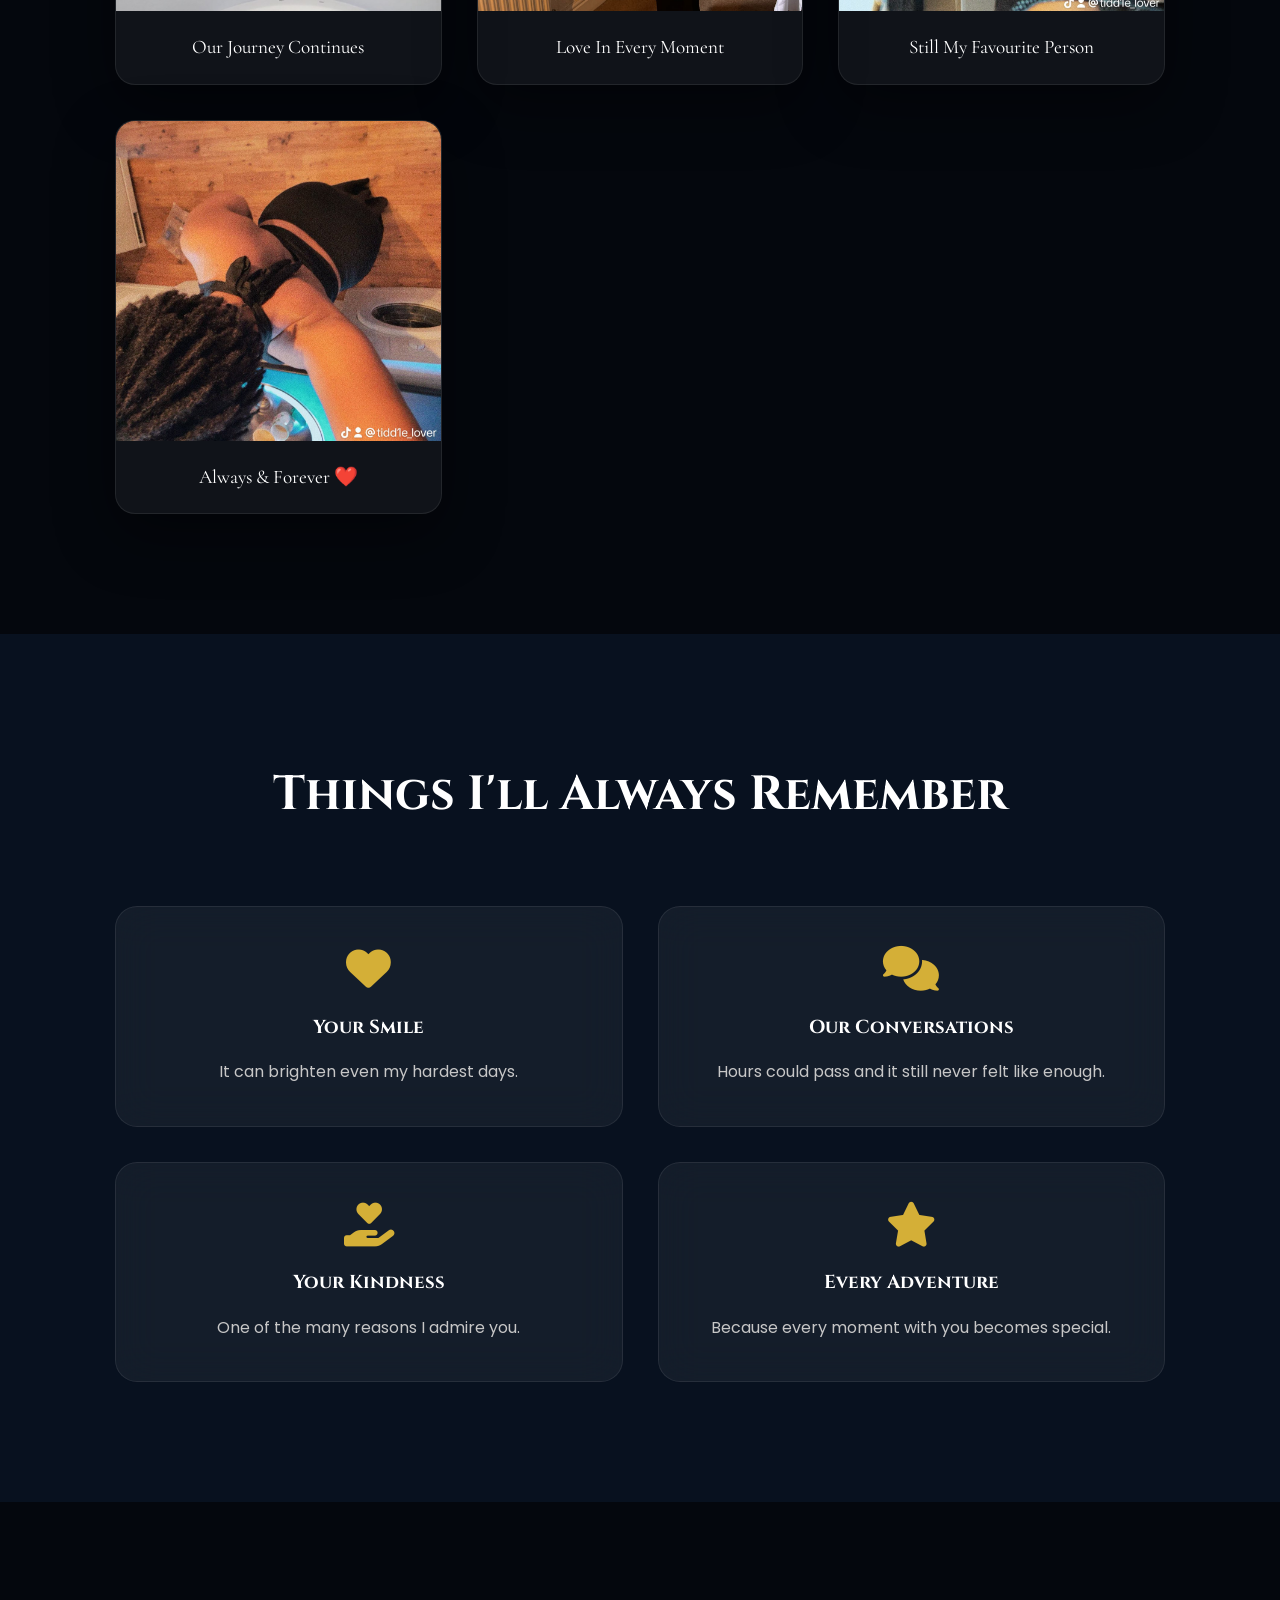
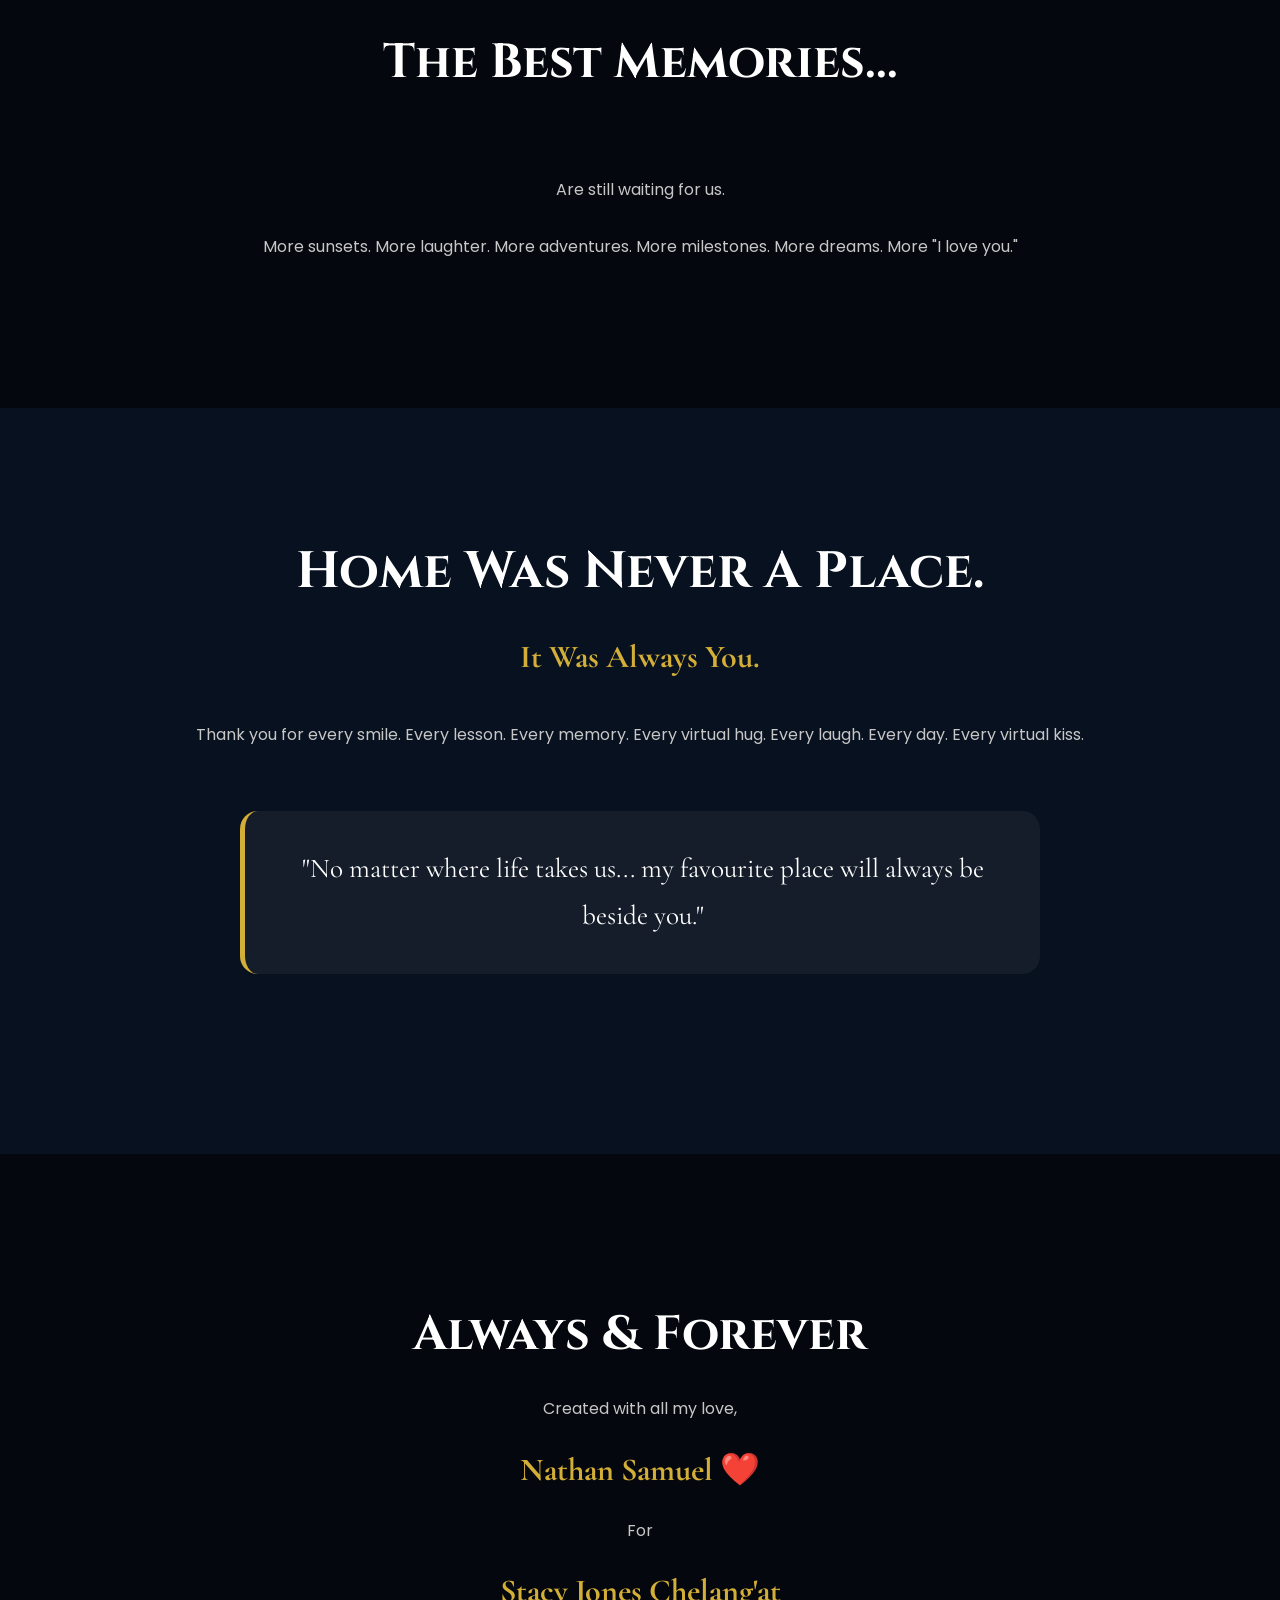
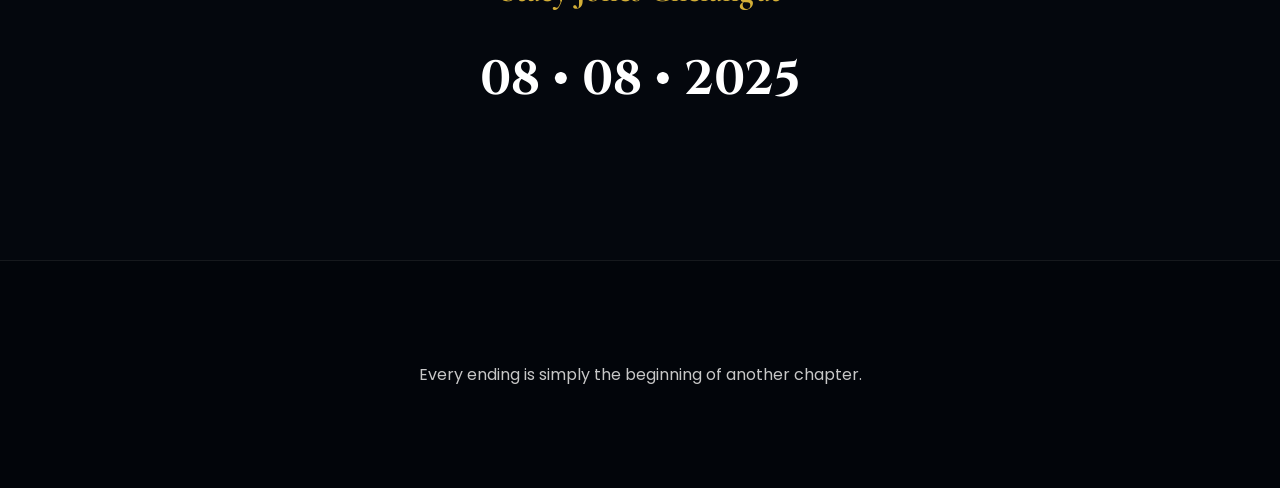
==== commit 485c1ee1: "Merge branch 'main' of https://github.com/natemvp/special" ====
--- a/memories.html
+++ b/memories.html
@@ -104,17 +104,17 @@
 
         <figure>
             <img src="IMG_20260408_111238_414.jpg" alt="Memory 1" class="gallery-image">
-            <figcaption>Our First Memory ❤️</figcaption>
+            <figcaption>Backless absolutely mint ❤️</figcaption>
         </figure>
 
         <figure>
             <img src="IMG_20260408_111250_567.jpg" alt="Memory 2" class="gallery-image">
-            <figcaption>The Smile I Fell For ✨</figcaption>
+            <figcaption>The beauty I Fell For ✨</figcaption>
         </figure>
 
         <figure>
             <img src="IMG_20260509_205818_850.jpg" alt="Memory 3" class="gallery-image">
-            <figcaption>A Beautiful Day Together</figcaption>
+            <figcaption>The beauty being radiated</figcaption>
         </figure>
 
         <figure>
@@ -124,7 +124,7 @@
 
         <figure>
             <img src="IMG_20260509_205814_638.jpg" alt="Memory 5" class="gallery-image">
-            <figcaption>One More Adventure</figcaption>
+            <figcaption>Those silly moments</figcaption>
         </figure>
 
         <figure>
@@ -144,7 +144,7 @@
 
         <figure>
             <img src="Snapchat-1250166973.jpg" alt="Memory 9" class="gallery-image">
-            <figcaption>Another Chapter</figcaption>
+            <figcaption>Another Chapter in love</figcaption>
         </figure>
 
         <figure>
@@ -159,7 +159,7 @@
 
         <figure>
             <img src="Snapchat-1417157232.jpg" alt="Memory 12" class="gallery-image">
-            <figcaption>A Day Worth Remembering</figcaption>
+            <figcaption>Heart worth loving</figcaption>
         </figure>
 
         <figure>
@@ -169,17 +169,17 @@
 
         <figure>
             <img src="Snapchat-1529603229.jpg" alt="Memory 14" class="gallery-image">
-            <figcaption>Our Favourite Place</figcaption>
+            <figcaption>My favourite person</figcaption>
         </figure>
 
         <figure>
             <img src="Snapchat-170002084.jpg" alt="Memory 15" class="gallery-image">
-            <figcaption>Still Smiling</figcaption>
+            <figcaption>Still Beautiful</figcaption>
         </figure>
 
         <figure>
             <img src="Snapchat-1625058079.jpg" alt="Memory 16" class="gallery-image">
-            <figcaption>One More Beautiful Memory</figcaption>
+            <figcaption>Future before us</figcaption>
         </figure>
 
         <figure>
@@ -194,7 +194,7 @@
 
         <figure>
             <img src="Snapchat-500486063.jpg" alt="Memory 19" class="gallery-image">
-            <figcaption>A Picture Worth A Thousand Words</figcaption>
+            <figcaption>A memory Worth A Thousand Words</figcaption>
         </figure>
 
         <figure>
@@ -438,4 +438,4 @@
 </div>
 <script src="main.js"></script>
 </body>
-</html>+</html>
